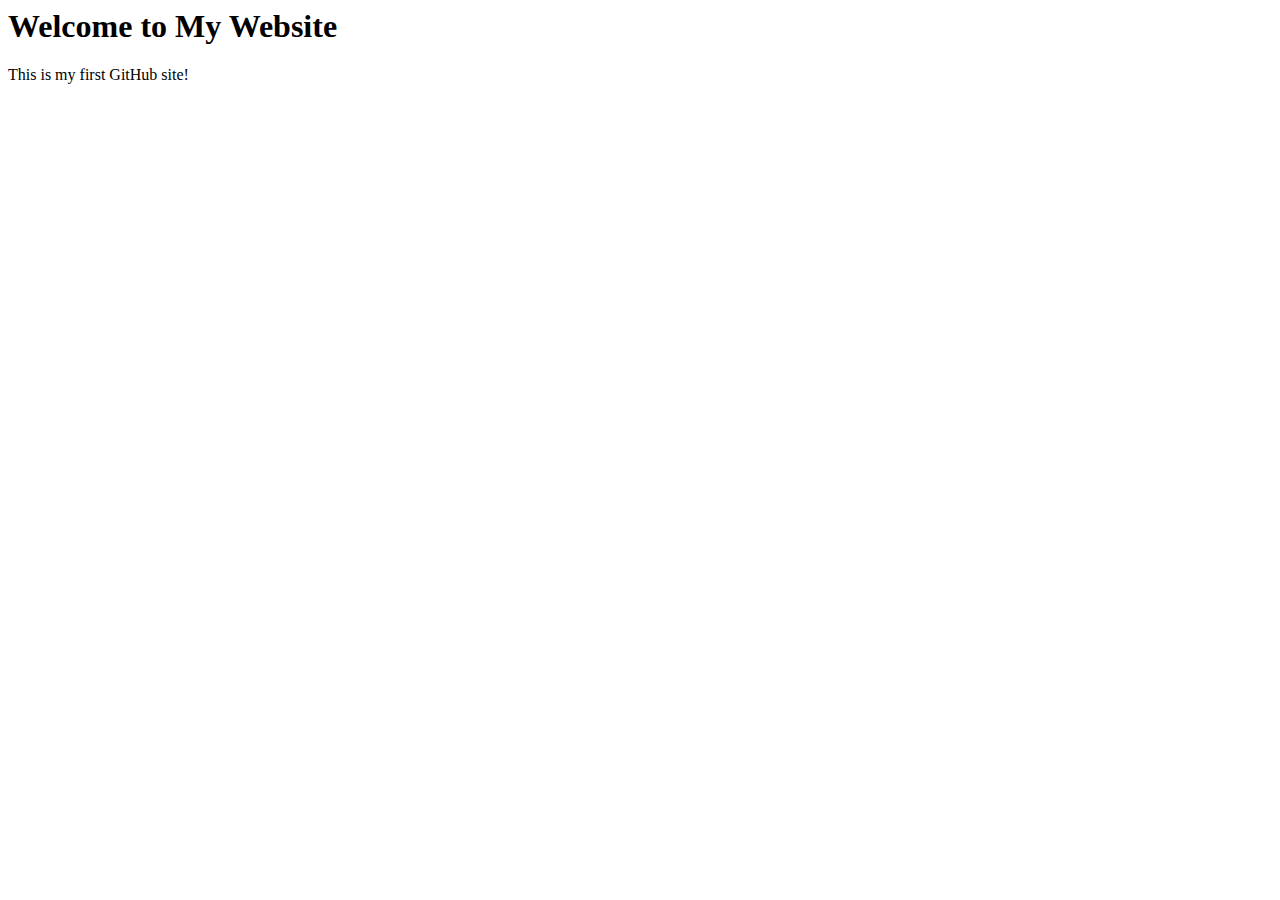
==== index.html @ 713e0735 "index.html" ====
<! DOCTYPE html>
<html lang="en">
  <head>
    <meta charset="UTF-8">
    <meta name="viewport" content="width=device-width, initial-scale=1.0">
    <title>My website</title>
  </head>
  <body>
    <h1>Welcome to My Website</h1>
    <p>This is my first GitHub site!</p>
  </body>
</html>
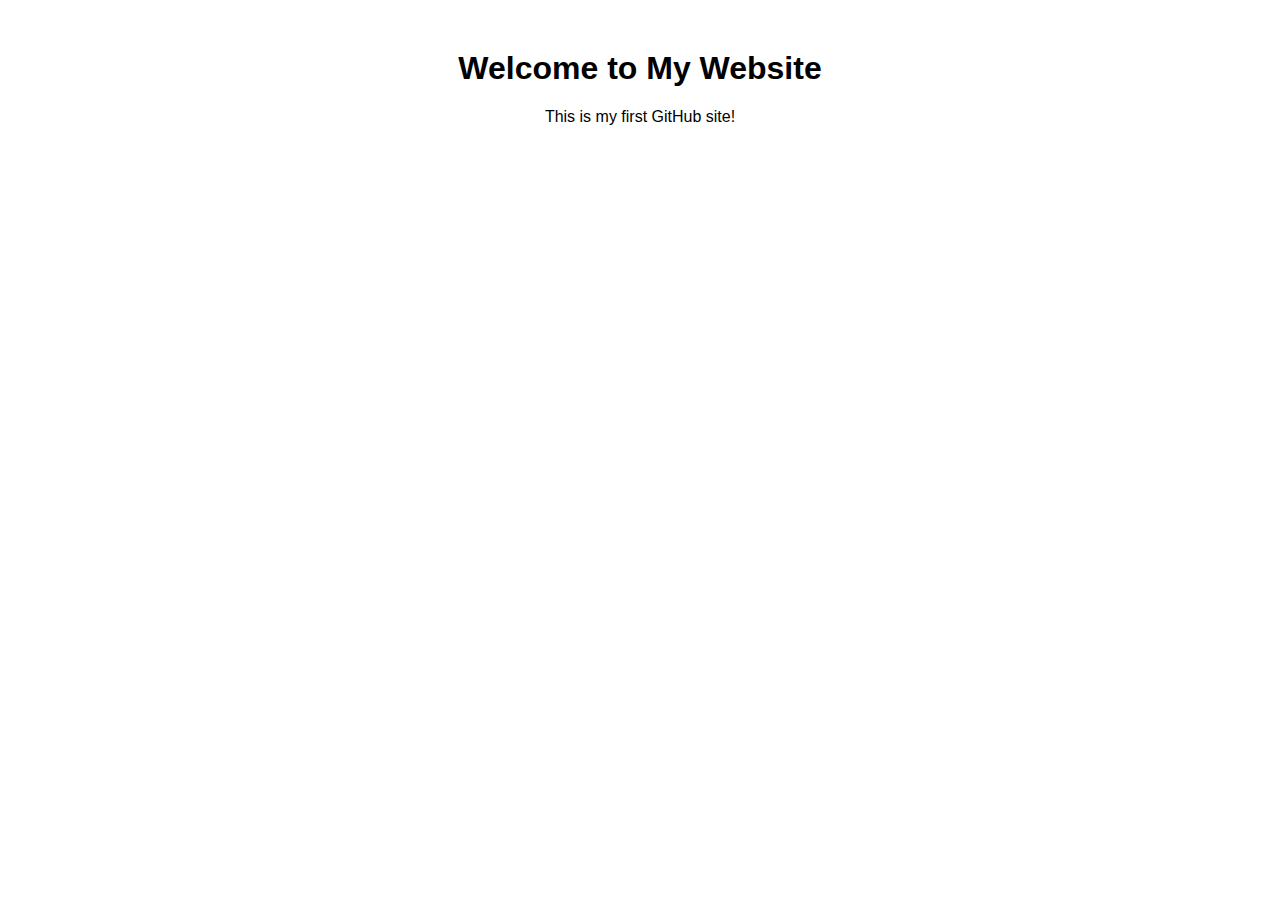
==== commit 32e5aed0: "Update index.html" ====
--- a/index.html
+++ b/index.html
@@ -4,6 +4,7 @@
     <meta charset="UTF-8">
     <meta name="viewport" content="width=device-width, initial-scale=1.0">
     <title>My website</title>
+    <link rel="stylesheet" href="styles.css.">
   </head>
   <body>
     <h1>Welcome to My Website</h1>
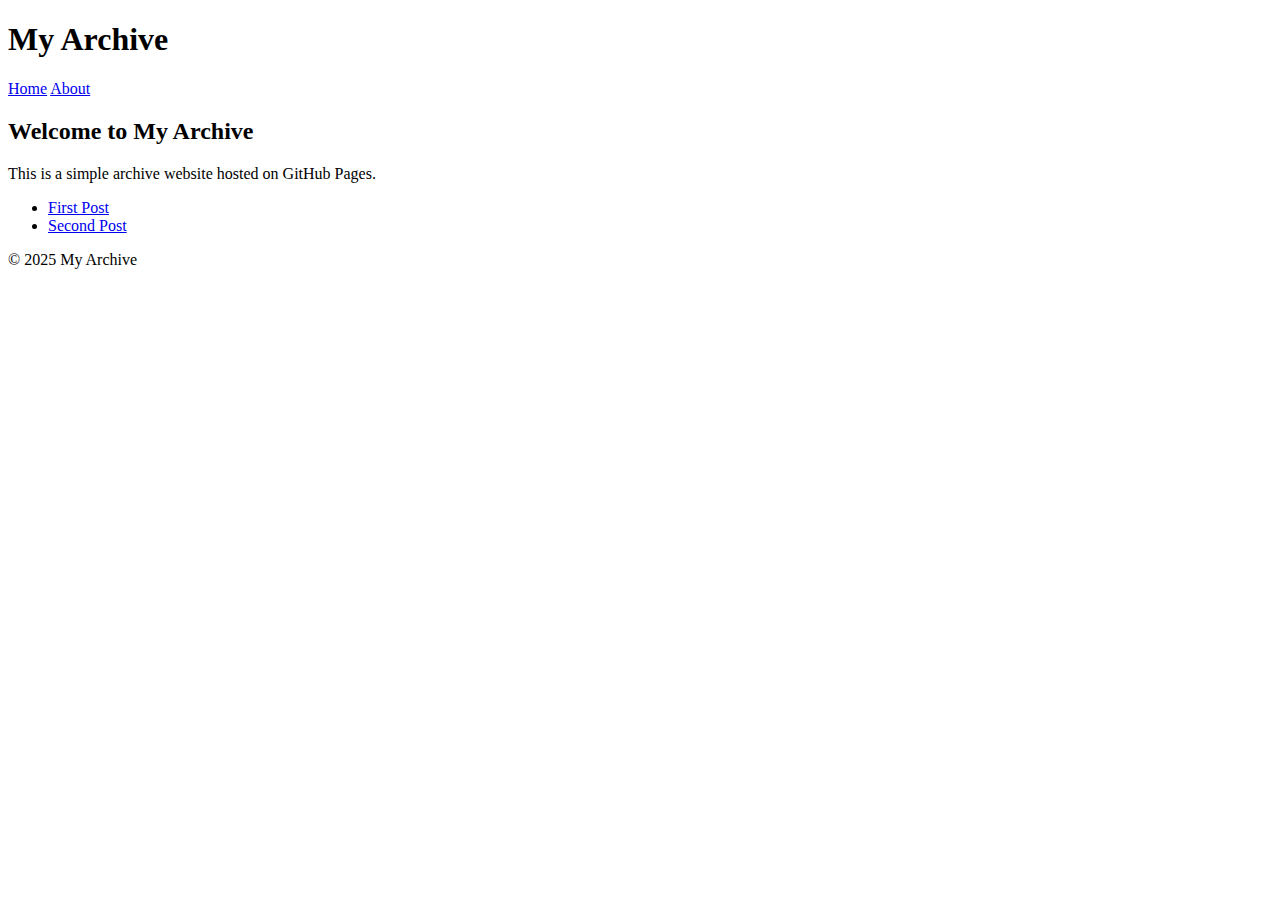
==== commit 558cadd8: "Update index.html" ====
--- a/index.html
+++ b/index.html
@@ -1,13 +1,31 @@
-<! DOCTYPE html>
+<!DOCTYPE html>
 <html lang="en">
-  <head>
+<head>
     <meta charset="UTF-8">
     <meta name="viewport" content="width=device-width, initial-scale=1.0">
-    <title>My website</title>
-    <link rel="stylesheet" href="styles.css.">
-  </head>
-  <body>
-    <h1>Welcome to My Website</h1>
-    <p>This is my first GitHub site!</p>
-  </body>
+    <title>My Archive</title>
+    <link rel="stylesheet" href="styles.css">
+</head>
+<body>
+    <header>
+        <h1>My Archive</h1>
+        <nav>
+            <a href="index.html">Home</a>
+            <a href="about.html">About</a>
+        </nav>
+    </header>
+    
+    <main>
+        <h2>Welcome to My Archive</h2>
+        <p>This is a simple archive website hosted on GitHub Pages.</p>
+        <ul>
+            <li><a href="posts/post1.html">First Post</a></li>
+            <li><a href="posts/post2.html">Second Post</a></li>
+        </ul>
+    </main>
+
+    <footer>
+        <p>&copy; 2025 My Archive</p>
+    </footer>
+</body>
 </html>
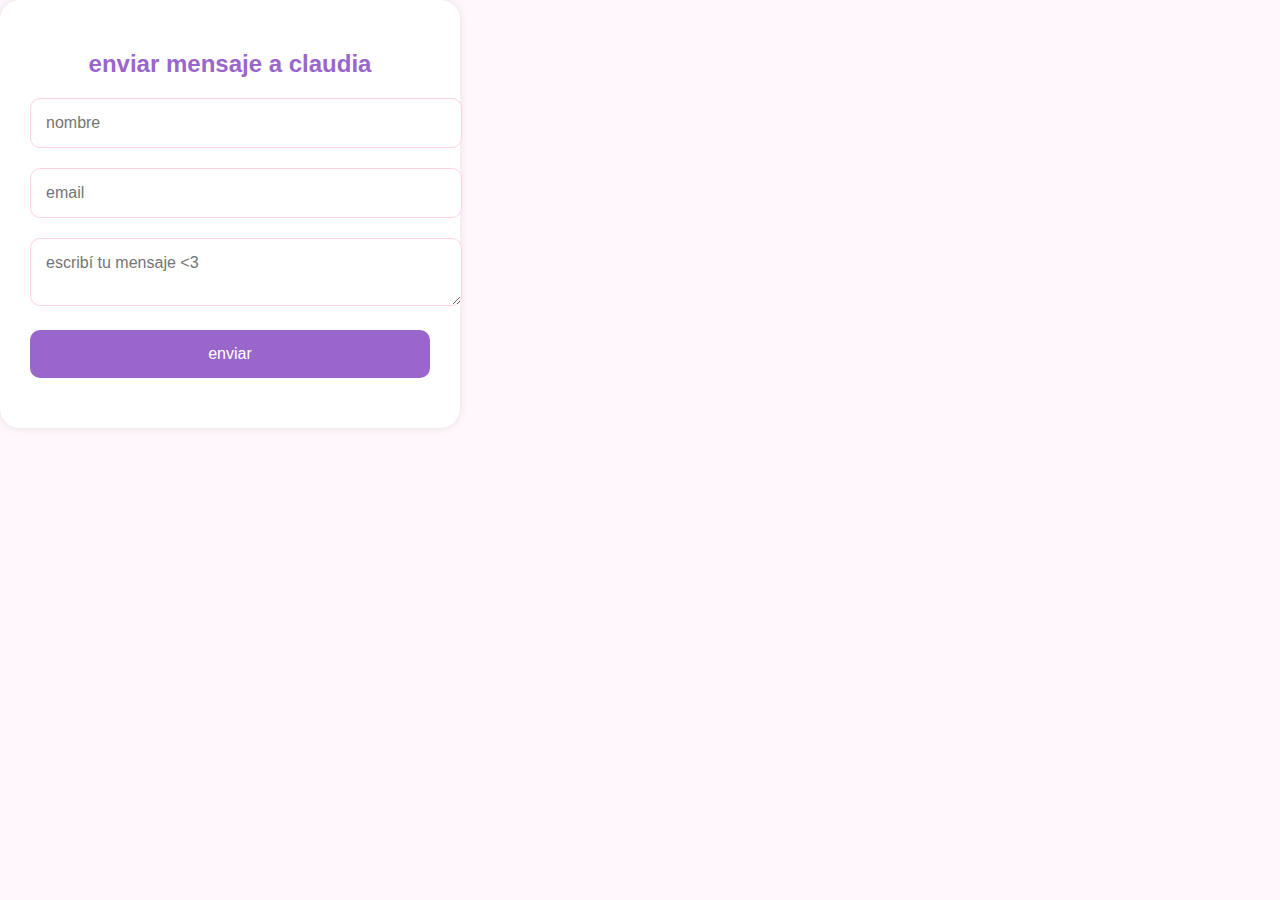
==== commit 283ce9d6: "Add files via upload" ====
--- a/index.html
+++ b/index.html
@@ -1,31 +1,20 @@
-<!DOCTYPE html>
-<html lang="en">
-<head>
-    <meta charset="UTF-8">
-    <meta name="viewport" content="width=device-width, initial-scale=1.0">
-    <title>My Archive</title>
-    <link rel="stylesheet" href="styles.css">
-</head>
-<body>
-    <header>
-        <h1>My Archive</h1>
-        <nav>
-            <a href="index.html">Home</a>
-            <a href="about.html">About</a>
-        </nav>
-    </header>
-    
-    <main>
-        <h2>Welcome to My Archive</h2>
-        <p>This is a simple archive website hosted on GitHub Pages.</p>
-        <ul>
-            <li><a href="posts/post1.html">First Post</a></li>
-            <li><a href="posts/post2.html">Second Post</a></li>
-        </ul>
-    </main>
-
-    <footer>
-        <p>&copy; 2025 My Archive</p>
-    </footer>
-</body>
-</html>
+<!DOCTYPE html>
+<html lang="es">
+<head>
+  <meta charset="UTF-8">
+  <meta name="viewport" content="width=device-width, initial-scale=1.0">
+  <title>escribí una carta</title>
+  <link rel="stylesheet" href="style.css">
+</head>
+<body>
+  <div class="container">
+    <h2>enviar mensaje a claudia</h2>
+    <form id="letterForm">
+      <input type="text" id="name" placeholder="nombre" required>
+      <input type="email" id="email" placeholder="email" required>
+      <textarea id="message" placeholder="escribí tu mensaje <3 " required></textarea>
+      <button type="submit">enviar</button>
+    </form>
+  </div>
+</body>
+</html>--- a/style.css
+++ b/style.css
@@ -0,0 +1,94 @@
+body {
+    margin: 0;
+    font-family: 'Arial';
+    height: 100vh;
+    overflow: hidden;
+    background: #fff7fb;
+    position: relative;
+  }
+  
+  /* Fondo animado */
+  .background-blobs {
+    position: absolute;
+    width: 100%;
+    height: 100%;
+    overflow: hidden;
+    z-index: -1;
+  }
+  
+  .background-blobs::before,
+  .background-blobs::after {
+    content: "";
+    position: absolute;
+    width: 200%;
+    height: 200%;
+    background: radial-gradient(circle, rgba(255,192,203,0.4) 20%, transparent 70%),
+                radial-gradient(circle, rgba(255,154,162,0.4) 20%, transparent 70%),
+                radial-gradient(circle, rgba(193,200,228,0.4) 20%, transparent 70%),
+                radial-gradient(circle, rgba(243,229,245,0.4) 20%, transparent 70%);
+    animation: floatBlobs 40s linear infinite;
+    filter: blur(80px);
+  }
+  
+  @keyframes floatBlobs {
+    0% { transform: translate(0, 0); }
+    50% { transform: translate(-25%, -25%); }
+    100% { transform: translate(0, 0); }
+  }
+  
+  .container {
+    position: relative;
+    max-width: 90%;
+    width: 400px;
+    background: white;
+    border-radius: 20px;
+    padding: 30px;
+    box-shadow: 0 0 10px rgba(0,0,0,0.1);
+    text-align: center;
+
+    /*centramos verticalmente */
+    top: 50%
+    left: 50%
+    transform: translate(-50%, -50%) ;
+    position: absolute;
+
+   
+  }
+  
+  h2 {
+    color: #9966CB;
+    margin-bottom: 20px;
+  }
+  
+  input, textarea, button {
+    font-family: 'Arial';
+    width: 100%;
+    padding: 15px;
+    margin-bottom: 20px;
+    border: 1px solid #ffd1e5;
+    border-radius: 10px;
+    font-size: 16px;
+  }
+  
+  button {
+    background-color: #9966CB;
+    color: white;
+    border: none;
+    padding: 15px 20px;
+    border-radius: 10px;
+    font-size: 16px;
+    cursor: pointer;
+  }
+
+  @media screen and (max-width: 480px) {
+    .container {
+      padding: 20px;
+      width: 90%;
+      max-width: 320px;
+    }
+  
+    input, textarea, button {
+      font-size: 14px;
+      padding: 12px;
+    }
+  }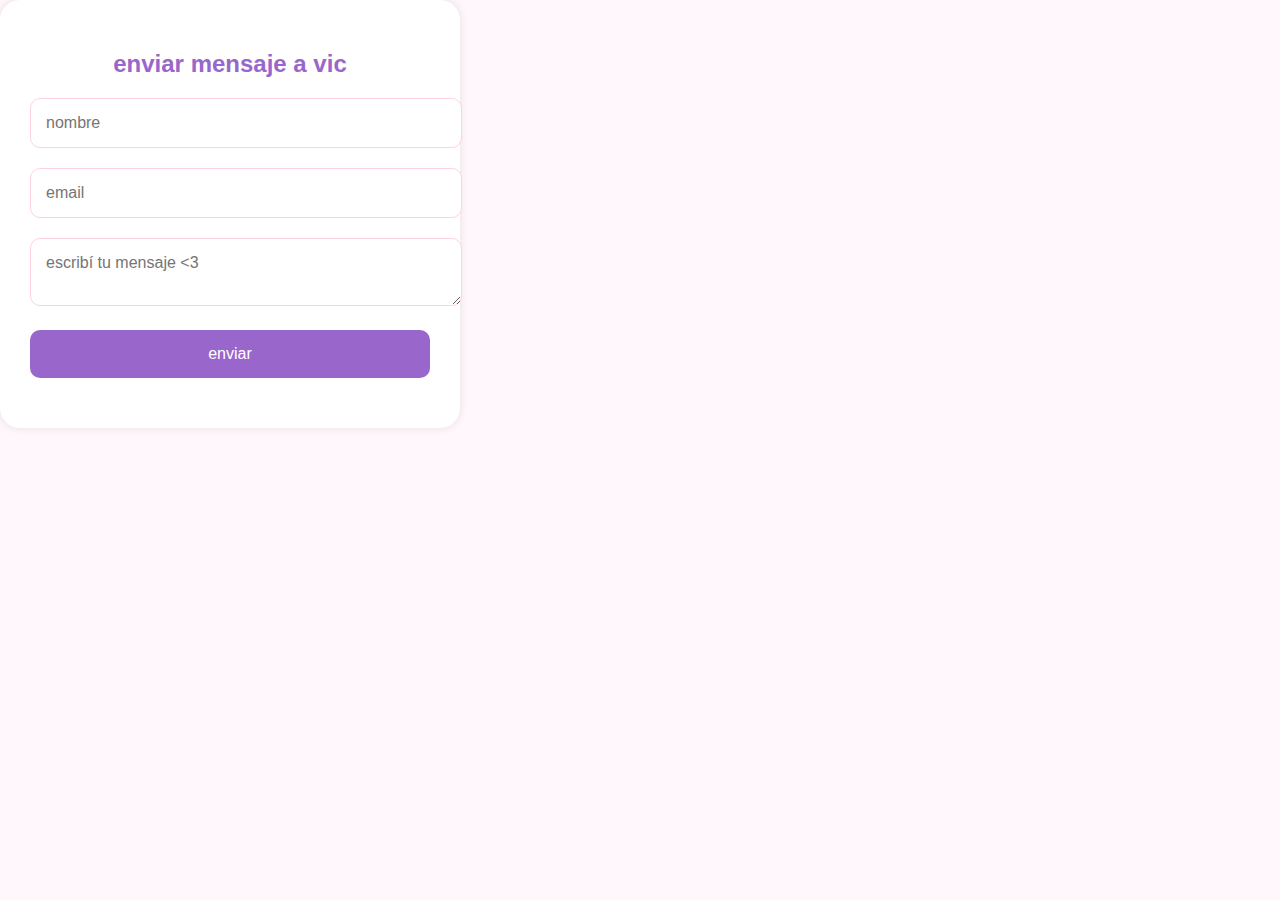
==== commit 9e8cbeb8: "Update index.html" ====
--- a/index.html
+++ b/index.html
@@ -8,7 +8,7 @@
 </head>
 <body>
   <div class="container">
-    <h2>enviar mensaje a claudia</h2>
+    <h2>enviar mensaje a vic</h2>
     <form id="letterForm">
       <input type="text" id="name" placeholder="nombre" required>
       <input type="email" id="email" placeholder="email" required>
@@ -17,4 +17,4 @@
     </form>
   </div>
 </body>
-</html>+</html>
